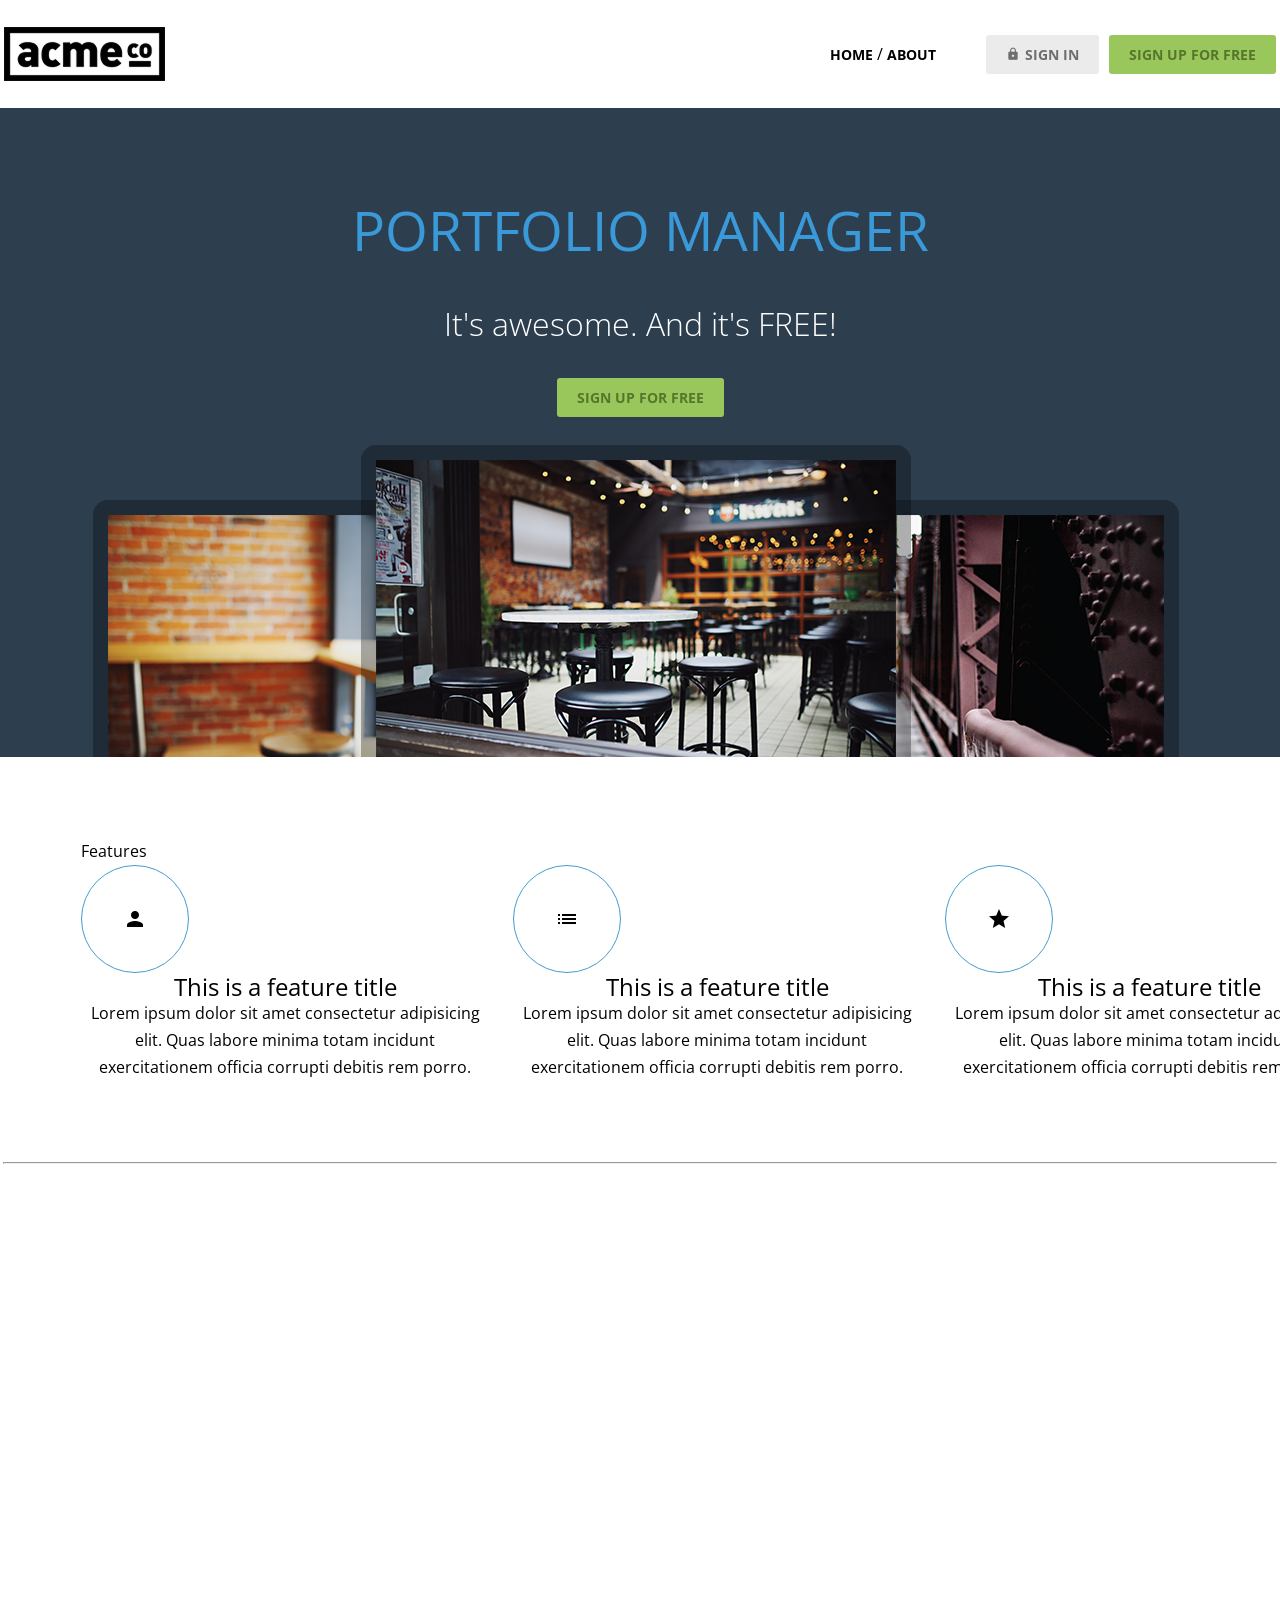
==== index.html @ a71b6831 "feat: Features HTML/CSS 추가" ====
<!doctype html>
<html lang="en">
  <head>
    <meta charset="UTF-8" />
    <meta name="viewport" content="width=device-width, initial-scale=1.0" />
    <title>ACME</title>
    <link rel="preconnect" href="https://fonts.googleapis.com" />
    <link rel="preconnect" href="https://fonts.gstatic.com" crossorigin />
    <link
      href="https://fonts.googleapis.com/css2?family=Open+Sans:ital,wght@0,300..800;1,300..800&display=swap"
      rel="stylesheet"
    />
    <link
      href="https://fonts.googleapis.com/icon?family=Material+Icons"
      rel="stylesheet"
    />
    <link rel="stylesheet" href="css/common.css" />
    <link rel="stylesheet" href="css/index.css" />
  </head>

  <body>
    <header>
      <div class="container d-flex justify-content-between align-items-center">
        <h1 class="logo">
          <a href="index.html">
            <img src="images/logo.png" alt="acme logo" />
            <span class="hidden">ACME</span>
          </a>
        </h1>
        <nav>
          <ul class="d-flex align-items-center">
            <li>
              <a href="" class="text-nav">home</a>
              /
              <a href="" class="text-nav">about</a>
            </li>
            <li>
              <a href="#" class="btn btn-secondary"
                ><span class="material-icons">lock</span>sign in</a
              >
            </li>
            <li>
              <a href="#" class="btn btn-primary">sign up for free</a>
            </li>
          </ul>
        </nav>
      </div>
    </header>
    <main>
      <section class="hero inner-top-pd">
        <div class="container d-flex flex-column align-items-center g-1">
          <h2 class="text-heading-xl">Portfolio Manager</h2>
          <h3 class="text-body-l">It's awesome. And it's FREE!</h3>
          <a href="#" class="btn btn-primary big">sign up for free</a>
          <img src="images/hero_Image.png" alt="" />
        </div>
      </section>
      <section class="features container inner-pd">
        <h2>Features</h2>
        <ul class="d-flex">
          <li>
            <div class="icon">
              <span class="material-icons">person</span>
            </div>
            <h3 class="text-heading-s">This is a feature title</h3>
            <p>
              Lorem ipsum dolor sit amet consectetur adipisicing elit. Quas
              labore minima totam incidunt exercitationem officia corrupti
              debitis rem porro.
            </p>
          </li>
          <li>
            <div class="icon">
              <span class="material-icons">list</span>
            </div>
            <h3 class="text-heading-s">This is a feature title</h3>
            <p>
              Lorem ipsum dolor sit amet consectetur adipisicing elit. Quas
              labore minima totam incidunt exercitationem officia corrupti
              debitis rem porro.
            </p>
          </li>
          <li>
            <div class="icon">
              <span class="material-icons">star</span>
            </div>
            <h3 class="text-heading-s">This is a feature title</h3>
            <p>
              Lorem ipsum dolor sit amet consectetur adipisicing elit. Quas
              labore minima totam incidunt exercitationem officia corrupti
              debitis rem porro.
            </p>
          </li>
        </ul>
      </section>
      <hr class="container" />
      <section class="testimonial container inner-pd"></section>
      <section class="cta inner-pd"></section>
    </main>
    <footer class="inner-pd"></footer>
  </body>
</html>
---- css/common.css ----
@import url("normalize.css");
@import url("reset.css");
@import url("flex-utility.css");

/* 최상위 선택자 */
:root {
  /* Layout */
  --base-unit: 27px;
  --base-font: 16px;

  /* Color styles */
  --black: rgba(44, 44, 44, 1);
  --light--gray: rgba(168, 168, 168, 1);
  --medium--gray: rgba(110, 110, 110, 1);
  --super--light--gray: rgba(235, 235, 235, 1);
  --primary: rgba(154, 199, 91, 1);
  --secondary: rgba(85, 118, 44, 1);
  --white: rgba(255, 255, 255, 1);
  --hero: rgba(45, 62, 79, 1);
  --hero--title: rgba(58, 153, 216, 1);
  --medium-blue: rgba(67, 156, 207, 1);
  --light-blue: rgba(72, 157, 205, 1);
  --c-t-a: rgba(41, 44, 46, 1);

  /* Text-size styles */
  --heading--x-l: calc(var(--base-font) * 3.4375);
  --body--l: calc(var(--base-font) * 2);
  --heading--s: calc(var(--base-font) * 1.5);
  --body--m: var(--base-font);
  --nav--item: calc(var(--base-font) * 0.875);
  --body--m-plus: calc(var(--base-font) * 1.125);
  --link: var(--base-font);
  --button---secondary: calc(var(--base-font) * 0.875);
  --button---primary: calc(var(--base-font) * 0.875);
}

body {
  /* font-family: "Open Sans", sans-serif;
  font-size: var(--base-font);
  line-height: var(--base-unit); */
  font:
    var(--base-font)/var(--base-unit) "Open Sans",
    sans-serif;
}

/* 폰트 위계 */
.text-heading-xl {
  font-size: var(--heading--x-l);
  line-height: calc(var(--base-unit) * 3);
  color: var(--hero--title);
  text-transform: uppercase;
  letter-spacing: 2%;
}
.text-heading-s {
  font-size: var(--heading--s);
  line-height: var(--base-unit);
}
.text-body-l {
  font-size: var(--body--l);
  line-height: calc(var(--base-unit) * 2);
  font-weight: 300;
}
.text-body-m {
  font-size: var(--body--m);
  line-height: var(--base-unit);
}
.text-body-m-plus {
  font-size: var(--body--m-plus);
  line-height: var(--base-unit);
}
.text-nav {
  font-size: var(--nav--item);
  font-weight: bold;
  text-transform: uppercase;
}

/* 링크 버튼 */
.btn {
  height: 39px;
  background: var(--super--light--gray);
  border-radius: 3px;
  padding: 0 20px;
  display: inline-flex;
  color: var(--medium--gray);
  align-items: center;
  font-size: calc(var(--base-font) * 0.875);
  font-weight: bold;
  gap: 5px;
  text-transform: uppercase;
}
.btn .material-icons {
  font-size: 14px;
}
.btn-primary {
  background: var(--primary);
  color: var(--secondary);
}

/* 폼 요소 */
.hero {
  background: var(--hero);
}
form {
  width: 350px;
  display: flex;
  flex-direction: column;
  gap: 10px;
}
form .field {
  height: calc(var(--base-unit) * 2);
  background: var(--white);
  border-radius: 3px;
  padding: 0 20px;
  display: flex;
  align-items: center;
  color: var(--light--gray);
}
form .field input {
  font-style: italic;
  color: var(--black);
}
form .field input::placeholder {
  color: var(--super--light--gray);
}
form button {
  height: calc(var(--base-unit) * 2);
  border-radius: 3px;
  display: flex;
  align-items: center;
  justify-content: center;
  color: var(--white);
  font-size: calc(var(--base-font) * 1.125);
  text-transform: uppercase;
  font-weight: bold;
  border: 1px solid var(--white);
}

/* 레이아웃 */
.container {
  width: 1272px;
  margin: 0 auto;
}
.inner-pd {
  padding: calc(var(--base-unit) * 3);
}
.inner-top-pd {
  padding-top: calc(var(--base-unit) * 3);
}

/* 헤더 */
body > header {
  background: var(--white);
  padding: var(--base-unit) 0;
  box-shadow: 0 4px 5px rgba(0, 0, 0, 0.1);
}
.logo span {
  position: absolute;
  clip-path: inset(50%);
  width: 1px;
  height: 1px;
  overflow: hidden;
}
header nav ul {
  gap: 10px;
}
header nav ul li:first-child {
  margin-right: 40px;
}
---- css/index.css ----
.hero h3 {
  color: var(--white);
}

.features ul {
  gap: 24px;
  text-align: center;
}

.feature ul li {
  display: flex;
  flex-direction: column;
  gap: var(--base-unit);
  align-items: center;
}

.features .icon {
  width: calc(var(--base-unit) * 4);
  height: calc(var(--base-unit) * 4);
  display: flex;
  justify-content: center;
  align-items: center;
  border-radius: 50%;
  box-sizing: border-box;
  border: 1px solid var(--medium-blue);
  font-size: 36px;
}
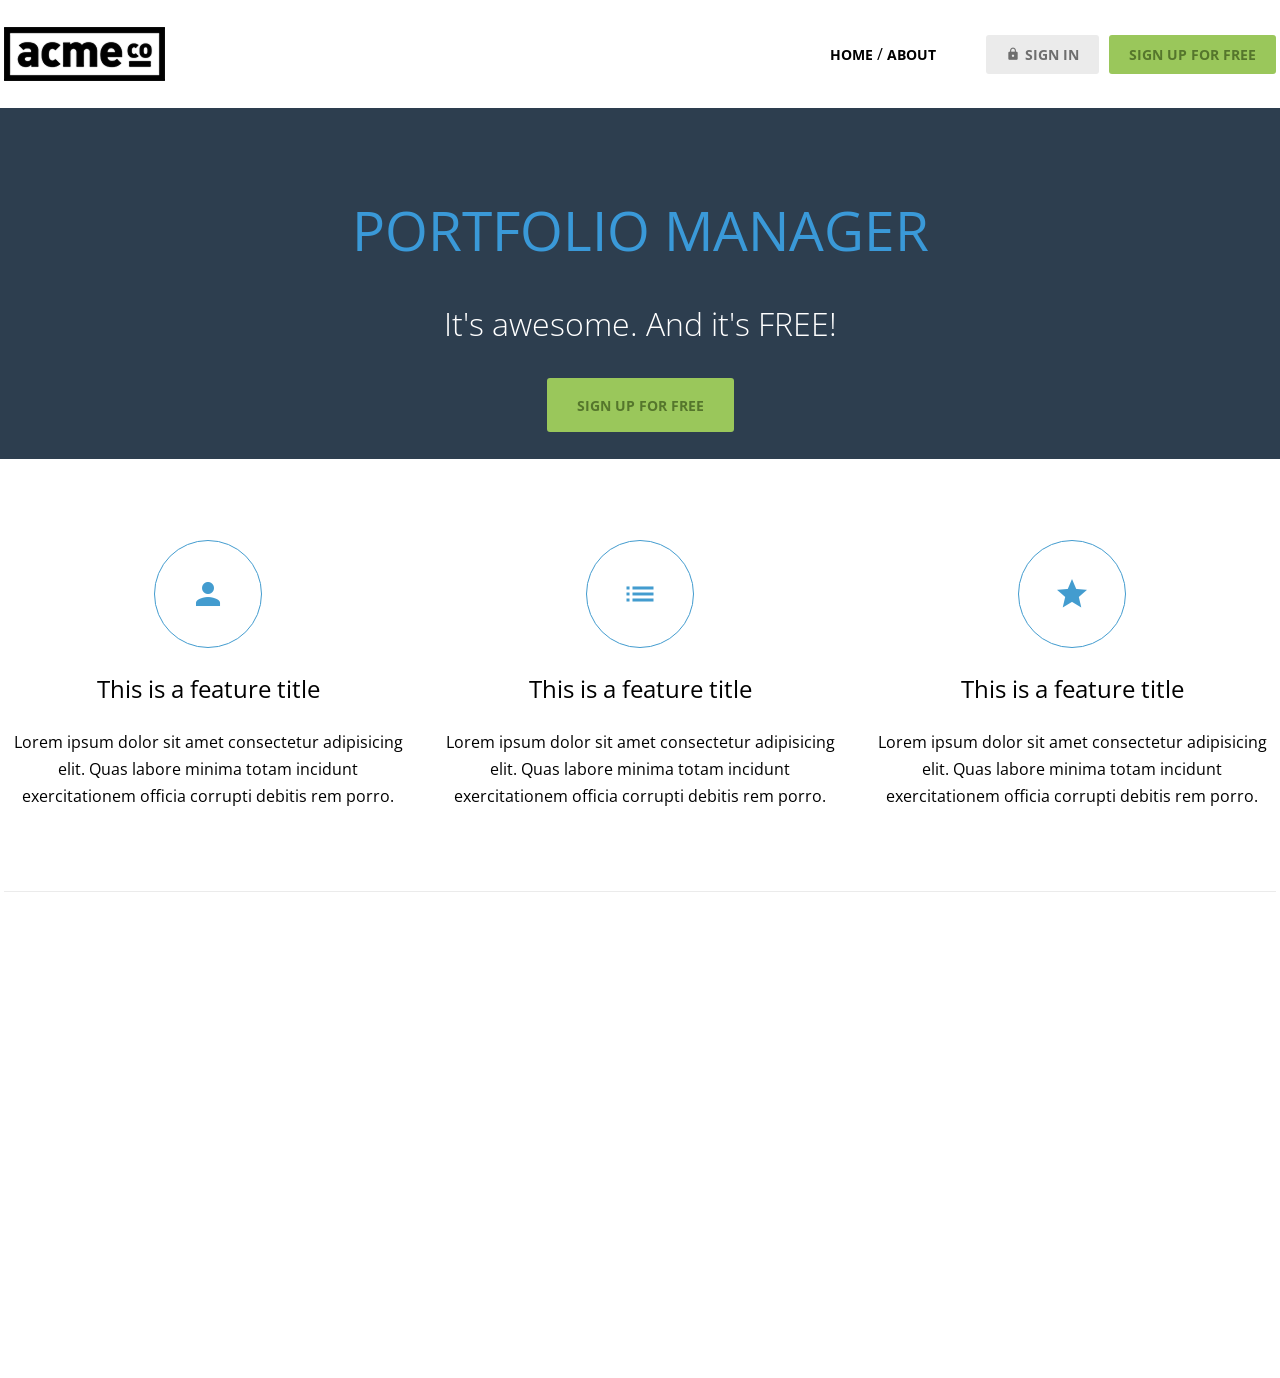
==== commit 874150af: "style: HR style 추가" ====
--- a/index.html
+++ b/index.html
@@ -1,102 +1,91 @@
-<!doctype html>
+<!DOCTYPE html>
 <html lang="en">
-  <head>
-    <meta charset="UTF-8" />
-    <meta name="viewport" content="width=device-width, initial-scale=1.0" />
-    <title>ACME</title>
-    <link rel="preconnect" href="https://fonts.googleapis.com" />
-    <link rel="preconnect" href="https://fonts.gstatic.com" crossorigin />
-    <link
-      href="https://fonts.googleapis.com/css2?family=Open+Sans:ital,wght@0,300..800;1,300..800&display=swap"
-      rel="stylesheet"
-    />
-    <link
-      href="https://fonts.googleapis.com/icon?family=Material+Icons"
-      rel="stylesheet"
-    />
-    <link rel="stylesheet" href="css/common.css" />
-    <link rel="stylesheet" href="css/index.css" />
-  </head>
 
-  <body>
-    <header>
-      <div class="container d-flex justify-content-between align-items-center">
-        <h1 class="logo">
-          <a href="index.html">
-            <img src="images/logo.png" alt="acme logo" />
-            <span class="hidden">ACME</span>
-          </a>
-        </h1>
-        <nav>
-          <ul class="d-flex align-items-center">
-            <li>
-              <a href="" class="text-nav">home</a>
-              /
-              <a href="" class="text-nav">about</a>
-            </li>
-            <li>
-              <a href="#" class="btn btn-secondary"
-                ><span class="material-icons">lock</span>sign in</a
-              >
-            </li>
-            <li>
-              <a href="#" class="btn btn-primary">sign up for free</a>
-            </li>
-          </ul>
-        </nav>
-      </div>
-    </header>
-    <main>
-      <section class="hero inner-top-pd">
-        <div class="container d-flex flex-column align-items-center g-1">
-          <h2 class="text-heading-xl">Portfolio Manager</h2>
-          <h3 class="text-body-l">It's awesome. And it's FREE!</h3>
-          <a href="#" class="btn btn-primary big">sign up for free</a>
-          <img src="images/hero_Image.png" alt="" />
-        </div>
-      </section>
-      <section class="features container inner-pd">
-        <h2>Features</h2>
-        <ul class="d-flex">
+<head>
+  <meta charset="UTF-8">
+  <meta name="viewport" content="width=device-width, initial-scale=1.0">
+  <title>ACME</title>
+  <link rel="preconnect" href="https://fonts.googleapis.com">
+  <link rel="preconnect" href="https://fonts.gstatic.com" crossorigin>
+  <link href="https://fonts.googleapis.com/css2?family=Open+Sans:ital,wght@0,300..800;1,300..800&display=swap"
+    rel="stylesheet">
+  <link href="https://fonts.googleapis.com/icon?family=Material+Icons" rel="stylesheet">
+  <link rel="stylesheet" href="css/common.css">
+  <link rel="stylesheet" href="css/index.css">
+</head>
+
+<body>
+  <header>
+    <div class="container d-flex justify-content-between align-items-center">
+      <h1 class="logo">
+        <a href="index.html">
+          <img src="images/logo.png" alt="acme logo">
+          <span class="hidden">ACME</span>
+        </a>
+      </h1>
+      <nav>
+        <ul class="d-flex align-items-center">
           <li>
-            <div class="icon">
-              <span class="material-icons">person</span>
-            </div>
-            <h3 class="text-heading-s">This is a feature title</h3>
-            <p>
-              Lorem ipsum dolor sit amet consectetur adipisicing elit. Quas
-              labore minima totam incidunt exercitationem officia corrupti
-              debitis rem porro.
-            </p>
+            <a href="" class="text-nav">home</a>
+            /
+            <a href="" class="text-nav">about</a>
           </li>
           <li>
-            <div class="icon">
-              <span class="material-icons">list</span>
-            </div>
-            <h3 class="text-heading-s">This is a feature title</h3>
-            <p>
-              Lorem ipsum dolor sit amet consectetur adipisicing elit. Quas
-              labore minima totam incidunt exercitationem officia corrupti
-              debitis rem porro.
-            </p>
+            <a href="#" class="btn btn-secondary"><span class="material-icons">lock</span>sign in</a>
           </li>
           <li>
-            <div class="icon">
-              <span class="material-icons">star</span>
-            </div>
-            <h3 class="text-heading-s">This is a feature title</h3>
-            <p>
-              Lorem ipsum dolor sit amet consectetur adipisicing elit. Quas
-              labore minima totam incidunt exercitationem officia corrupti
-              debitis rem porro.
-            </p>
+            <a href="#" class="btn btn-primary">sign up for free</a>
           </li>
         </ul>
-      </section>
-      <hr class="container" />
-      <section class="testimonial container inner-pd"></section>
-      <section class="cta inner-pd"></section>
-    </main>
-    <footer class="inner-pd"></footer>
-  </body>
-</html>
+      </nav>
+    </div>
+  </header>
+  <main>
+    <section class="hero inner-top-pd">
+      <div class="container d-flex flex-column align-items-center g-1">
+        <h2 class="text-heading-xl">Portfolio Manager</h2>
+        <h3 class="text-body-l">It's awesome. And it's FREE!</h3>
+        <a href="#" class="btn btn-primary big">sign up for free</a>
+        <img src="images/hero_image.png" alt="">
+      </div>
+    </section>
+    <section class="features container inner-pd">
+      <h2 class="hidden">Features</h2>
+      <ul class="d-flex justify-content-between">
+        <li>
+          <div class="icon">
+            <span class="material-icons">person</span>
+          </div>
+          <h3 class="text-heading-s">This is a feature title</h3>
+          <p>
+            Lorem ipsum dolor sit amet consectetur adipisicing elit. Quas labore minima totam incidunt exercitationem officia corrupti debitis rem porro. 
+          </p>
+        </li>
+        <li>
+          <div class="icon">
+            <span class="material-icons">list</span>
+          </div>
+          <h3  class="text-heading-s">This is a feature title</h3>
+          <p>
+            Lorem ipsum dolor sit amet consectetur adipisicing elit. Quas labore minima totam incidunt exercitationem officia corrupti debitis rem porro. 
+          </p>
+        </li>
+        <li>
+          <div class="icon">
+            <span class="material-icons">star</span>
+          </div>
+          <h3 class="text-heading-s">This is a feature title</h3>
+          <p>
+            Lorem ipsum dolor sit amet consectetur adipisicing elit. Quas labore minima totam incidunt exercitationem officia corrupti debitis rem porro. 
+          </p>
+        </li>
+      </ul>
+    </section>
+    <hr class="container">
+    <section class="testimonial container inner-pd"></section>
+    <section class="cta inner-pd"></section>
+  </main>
+  <footer class="inner-pd"></footer>
+</body>
+
+</html>
--- a/css/common.css
+++ b/css/common.css
@@ -1,8 +1,7 @@
-@import url("normalize.css");
-@import url("reset.css");
-@import url("flex-utility.css");
+@import url('normalize.css');
+@import url('reset.css');
+@import url('flex-utility.css');
 
-/* 최상위 선택자 */
 :root {
   /* Layout */
   --base-unit: 27px;
@@ -36,11 +35,9 @@
 
 body {
   /* font-family: "Open Sans", sans-serif;
-  font-size: var(--base-font);
-  line-height: var(--base-unit); */
-  font:
-    var(--base-font)/var(--base-unit) "Open Sans",
-    sans-serif;
+  font-size:var(--base-font);
+  line-height:var(--base-unit); */
+  font:var(--base-font)/var(--base-unit) "Open Sans", sans-serif;
 }
 
 /* 폰트 위계 */
@@ -48,121 +45,135 @@
   font-size: var(--heading--x-l);
   line-height: calc(var(--base-unit) * 3);
   color: var(--hero--title);
-  text-transform: uppercase;
-  letter-spacing: 2%;
+  text-transform:uppercase;
+  letter-spacing:2%;
 }
+
 .text-heading-s {
   font-size: var(--heading--s);
   line-height: var(--base-unit);
 }
+
 .text-body-l {
   font-size: var(--body--l);
   line-height: calc(var(--base-unit) * 2);
   font-weight: 300;
 }
+
 .text-body-m {
   font-size: var(--body--m);
   line-height: var(--base-unit);
 }
+
 .text-body-m-plus {
   font-size: var(--body--m-plus);
   line-height: var(--base-unit);
 }
-.text-nav {
-  font-size: var(--nav--item);
+.text-nav{
+  font-size:var(--nav--item);
   font-weight: bold;
   text-transform: uppercase;
 }
-
 /* 링크 버튼 */
-.btn {
+.btn{
   height: 39px;
   background: var(--super--light--gray);
-  border-radius: 3px;
+  border-radius:3px;
   padding: 0 20px;
   display: inline-flex;
-  color: var(--medium--gray);
+  color:var(--medium--gray);
   align-items: center;
   font-size: calc(var(--base-font) * 0.875);
   font-weight: bold;
-  gap: 5px;
-  text-transform: uppercase;
+  gap:5px;
+  text-transform:uppercase;
 }
-.btn .material-icons {
+.btn .material-icons{
   font-size: 14px;
 }
-.btn-primary {
+.btn-primary{
   background: var(--primary);
-  color: var(--secondary);
+  color:var(--secondary);
+}
+.btn.big{
+  height: calc(var(--base-unit) * 2);
+  padding: 0 30px;
 }
 
 /* 폼 요소 */
-.hero {
+.hero{
   background: var(--hero);
 }
-form {
-  width: 350px;
+form{
+  width: 350px;  
   display: flex;
-  flex-direction: column;
-  gap: 10px;
+  flex-direction:column;
+  gap:10px;
 }
-form .field {
+form .field{
   height: calc(var(--base-unit) * 2);
   background: var(--white);
-  border-radius: 3px;
+  border-radius:3px;
   padding: 0 20px;
   display: flex;
   align-items: center;
-  color: var(--light--gray);
+  color:var(--light--gray);
 }
-form .field input {
-  font-style: italic;
-  color: var(--black);
+form .field input{
+  font-style:italic;
+  color:var(--black);
 }
-form .field input::placeholder {
-  color: var(--super--light--gray);
+form .field input::placeholder{
+  color:var(--super--light--gray);
 }
-form button {
+form button{
   height: calc(var(--base-unit) * 2);
-  border-radius: 3px;
+  border-radius:3px;
   display: flex;
   align-items: center;
   justify-content: center;
-  color: var(--white);
+  color:var(--white);
   font-size: calc(var(--base-font) * 1.125);
-  text-transform: uppercase;
+  text-transform:uppercase;
   font-weight: bold;
-  border: 1px solid var(--white);
+  border:1px solid var(--white);
+}
+/* 레이아웃 */
+.container{
+  width: 1272px;
+  margin:0 auto;
+}
+.inner-pd{
+  padding: calc(var(--base-unit) * 3) 0;
+}
+.inner-top-pd{
+  padding-top: calc(var(--base-unit) * 3);
+}
+.hidden{
+  position: absolute;
+  clip-path:inset(50%);
+  width: 1px;
+  height: 1px;
+  overflow: hidden;
 }
 
-/* 레이아웃 */
-.container {
-  width: 1272px;
-  margin: 0 auto;
-}
-.inner-pd {
-  padding: calc(var(--base-unit) * 3);
-}
-.inner-top-pd {
-  padding-top: calc(var(--base-unit) * 3);
+hr{
+  border:none;
+  /* border-top:1px solid var(--super--light--gray); */
+  height: 1px;
+  background: var(--super--light--gray);
 }
 
 /* 헤더 */
 body > header {
   background: var(--white);
   padding: var(--base-unit) 0;
-  box-shadow: 0 4px 5px rgba(0, 0, 0, 0.1);
+  box-shadow:0 4px 5px rgba(0,0,0,.1);
 }
-.logo span {
-  position: absolute;
-  clip-path: inset(50%);
-  width: 1px;
-  height: 1px;
-  overflow: hidden;
+
+header nav ul{
+  gap:10px;
 }
-header nav ul {
-  gap: 10px;
-}
-header nav ul li:first-child {
+header nav ul li:first-child{
   margin-right: 40px;
-}
+}
--- a/css/index.css
+++ b/css/index.css
@@ -1,27 +1,28 @@
-.hero h3 {
-  color: var(--white);
+.hero h3{
+  color:var(--white);
 }
 
-.features ul {
-  gap: 24px;
+.features ul{
+  gap:24px;
   text-align: center;
 }
-
-.feature ul li {
+.features ul li{
   display: flex;
-  flex-direction: column;
-  gap: var(--base-unit);
-  align-items: center;
+  flex-direction:column;
+  gap:var(--base-unit);
+  align-items:center;
 }
-
-.features .icon {
+.features .icon{
   width: calc(var(--base-unit) * 4);
   height: calc(var(--base-unit) * 4);
   display: flex;
   justify-content: center;
   align-items: center;
-  border-radius: 50%;
-  box-sizing: border-box;
-  border: 1px solid var(--medium-blue);
+  border:1px solid var(--medium-blue);
+  border-radius:50%;  
+  box-sizing:border-box;
+  color: var(--medium-blue);  
+}
+.features .icon span{
   font-size: 36px;
-}
+}
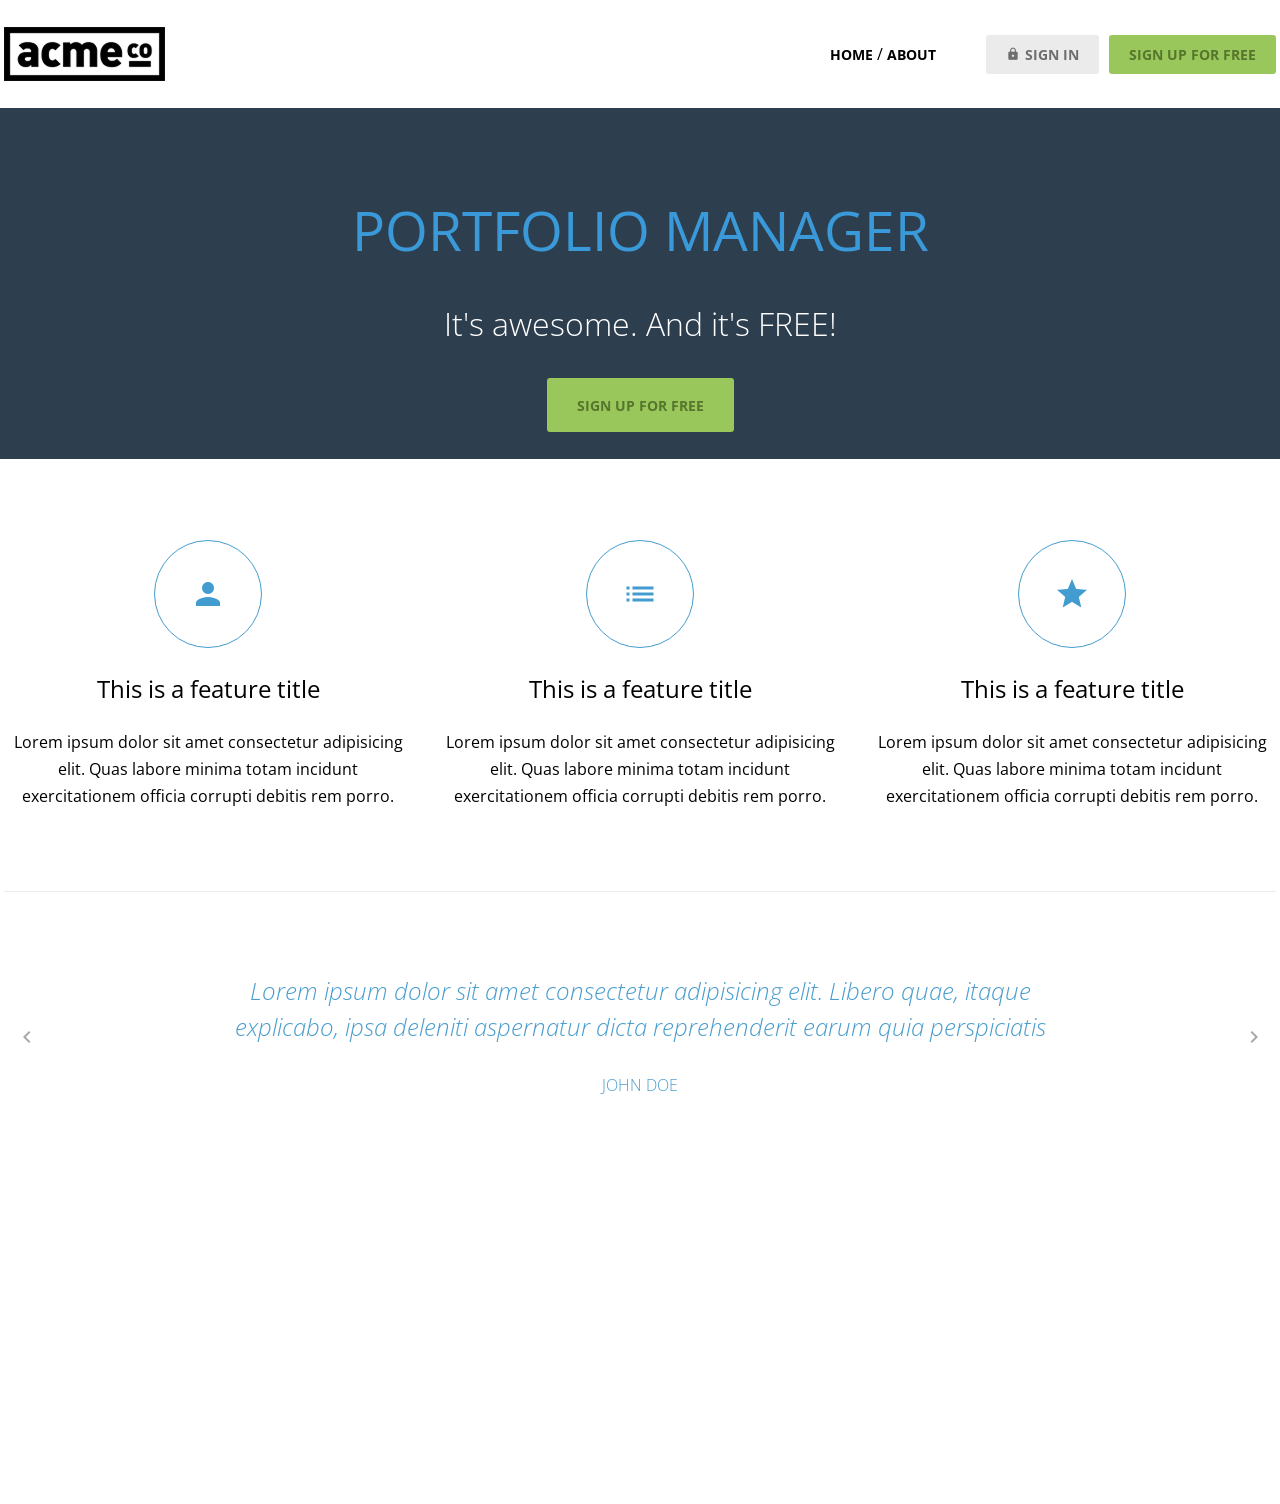
==== commit e98eac38: "feat: testimonial HTML/CSS 추가" ====
--- a/index.html
+++ b/index.html
@@ -1,91 +1,133 @@
-<!DOCTYPE html>
+<!doctype html>
 <html lang="en">
+  <head>
+    <meta charset="UTF-8" />
+    <meta name="viewport" content="width=device-width, initial-scale=1.0" />
+    <title>ACME</title>
+    <link rel="preconnect" href="https://fonts.googleapis.com" />
+    <link rel="preconnect" href="https://fonts.gstatic.com" crossorigin />
+    <link
+      href="https://fonts.googleapis.com/css2?family=Open+Sans:ital,wght@0,300..800;1,300..800&display=swap"
+      rel="stylesheet"
+    />
+    <link href="https://fonts.googleapis.com/icon?family=Material+Icons" rel="stylesheet" />
+    <link rel="stylesheet" href="css/common.css" />
+    <link rel="stylesheet" href="css/index.css" />
+  </head>
 
-<head>
-  <meta charset="UTF-8">
-  <meta name="viewport" content="width=device-width, initial-scale=1.0">
-  <title>ACME</title>
-  <link rel="preconnect" href="https://fonts.googleapis.com">
-  <link rel="preconnect" href="https://fonts.gstatic.com" crossorigin>
-  <link href="https://fonts.googleapis.com/css2?family=Open+Sans:ital,wght@0,300..800;1,300..800&display=swap"
-    rel="stylesheet">
-  <link href="https://fonts.googleapis.com/icon?family=Material+Icons" rel="stylesheet">
-  <link rel="stylesheet" href="css/common.css">
-  <link rel="stylesheet" href="css/index.css">
-</head>
-
-<body>
-  <header>
-    <div class="container d-flex justify-content-between align-items-center">
-      <h1 class="logo">
-        <a href="index.html">
-          <img src="images/logo.png" alt="acme logo">
-          <span class="hidden">ACME</span>
-        </a>
-      </h1>
-      <nav>
-        <ul class="d-flex align-items-center">
+  <body>
+    <header>
+      <div class="container d-flex justify-content-between align-items-center">
+        <h1 class="logo">
+          <a href="index.html">
+            <img src="images/logo.png" alt="acme logo" />
+            <span class="hidden">ACME</span>
+          </a>
+        </h1>
+        <nav>
+          <ul class="d-flex align-items-center">
+            <li>
+              <a href="" class="text-nav">home</a>
+              /
+              <a href="" class="text-nav">about</a>
+            </li>
+            <li>
+              <a href="#" class="btn btn-secondary"
+                ><span class="material-icons">lock</span>sign in</a
+              >
+            </li>
+            <li>
+              <a href="#" class="btn btn-primary">sign up for free</a>
+            </li>
+          </ul>
+        </nav>
+      </div>
+    </header>
+    <main>
+      <section class="hero inner-top-pd">
+        <div class="container d-flex flex-column align-items-center g-1">
+          <h2 class="text-heading-xl">Portfolio Manager</h2>
+          <h3 class="text-body-l">It's awesome. And it's FREE!</h3>
+          <a href="#" class="btn btn-primary big">sign up for free</a>
+          <img src="images/hero_image.png" alt="" />
+        </div>
+      </section>
+      <section class="features container inner-pd">
+        <h2 class="hidden">Features</h2>
+        <ul class="d-flex justify-content-between">
           <li>
-            <a href="" class="text-nav">home</a>
-            /
-            <a href="" class="text-nav">about</a>
+            <div class="icon">
+              <span class="material-icons">person</span>
+            </div>
+            <h3 class="text-heading-s">This is a feature title</h3>
+            <p>
+              Lorem ipsum dolor sit amet consectetur adipisicing elit. Quas labore minima totam
+              incidunt exercitationem officia corrupti debitis rem porro.
+            </p>
           </li>
           <li>
-            <a href="#" class="btn btn-secondary"><span class="material-icons">lock</span>sign in</a>
+            <div class="icon">
+              <span class="material-icons">list</span>
+            </div>
+            <h3 class="text-heading-s">This is a feature title</h3>
+            <p>
+              Lorem ipsum dolor sit amet consectetur adipisicing elit. Quas labore minima totam
+              incidunt exercitationem officia corrupti debitis rem porro.
+            </p>
           </li>
           <li>
-            <a href="#" class="btn btn-primary">sign up for free</a>
+            <div class="icon">
+              <span class="material-icons">star</span>
+            </div>
+            <h3 class="text-heading-s">This is a feature title</h3>
+            <p>
+              Lorem ipsum dolor sit amet consectetur adipisicing elit. Quas labore minima totam
+              incidunt exercitationem officia corrupti debitis rem porro.
+            </p>
           </li>
         </ul>
-      </nav>
-    </div>
-  </header>
-  <main>
-    <section class="hero inner-top-pd">
-      <div class="container d-flex flex-column align-items-center g-1">
-        <h2 class="text-heading-xl">Portfolio Manager</h2>
-        <h3 class="text-body-l">It's awesome. And it's FREE!</h3>
-        <a href="#" class="btn btn-primary big">sign up for free</a>
-        <img src="images/hero_image.png" alt="">
-      </div>
-    </section>
-    <section class="features container inner-pd">
-      <h2 class="hidden">Features</h2>
-      <ul class="d-flex justify-content-between">
-        <li>
-          <div class="icon">
-            <span class="material-icons">person</span>
-          </div>
-          <h3 class="text-heading-s">This is a feature title</h3>
-          <p>
-            Lorem ipsum dolor sit amet consectetur adipisicing elit. Quas labore minima totam incidunt exercitationem officia corrupti debitis rem porro. 
-          </p>
-        </li>
-        <li>
-          <div class="icon">
-            <span class="material-icons">list</span>
-          </div>
-          <h3  class="text-heading-s">This is a feature title</h3>
-          <p>
-            Lorem ipsum dolor sit amet consectetur adipisicing elit. Quas labore minima totam incidunt exercitationem officia corrupti debitis rem porro. 
-          </p>
-        </li>
-        <li>
-          <div class="icon">
-            <span class="material-icons">star</span>
-          </div>
-          <h3 class="text-heading-s">This is a feature title</h3>
-          <p>
-            Lorem ipsum dolor sit amet consectetur adipisicing elit. Quas labore minima totam incidunt exercitationem officia corrupti debitis rem porro. 
-          </p>
-        </li>
-      </ul>
-    </section>
-    <hr class="container">
-    <section class="testimonial container inner-pd"></section>
-    <section class="cta inner-pd"></section>
-  </main>
-  <footer class="inner-pd"></footer>
-</body>
-
-</html>+      </section>
+      <hr class="container" />
+      <section class="testimonial slidewrapper container inner-pd">
+        <h2 class="hidden">testimonial</h2>
+        <ul class="slidecontainer">
+          <li>
+            <blockquote>
+              <p>
+                Lorem ipsum dolor sit amet consectetur adipisicing elit. Libero quae, itaque
+                explicabo, ipsa deleniti aspernatur dicta reprehenderit earum quia perspiciatis
+              </p>
+            </blockquote>
+            <small>john doe</small>
+          </li>
+          <li>
+            <blockquote>
+              <p>
+                Lorem ipsum dolor sit amet consectetur adipisicing elit. Libero quae, itaque
+                explicabo, ipsa deleniti aspernatur dicta reprehenderit earum quia perspiciatis
+              </p>
+            </blockquote>
+            <small>jane</small>
+          </li>
+          <li>
+            <blockquote>
+              <p>
+                Lorem ipsum dolor sit amet consectetur adipisicing elit. Libero quae, itaque
+                explicabo, ipsa deleniti aspernatur dicta reprehenderit earum quia perspiciatis
+              </p>
+            </blockquote>
+            <small>thomas</small>
+          </li>
+        </ul>
+        <button type="button" class="button prev">
+          <span class="material-icons">chevron_left</span>
+        </button>
+        <button type="button" class="button next">
+          <span class="material-icons">chevron_right</span>
+        </button>
+      </section>
+      <section class="cta inner-pd"></section>
+    </main>
+    <footer class="inner-pd"></footer>
+  </body>
+</html>
--- a/css/common.css
+++ b/css/common.css
@@ -1,6 +1,6 @@
-@import url('normalize.css');
-@import url('reset.css');
-@import url('flex-utility.css');
+@import url("normalize.css");
+@import url("reset.css");
+@import url("flex-utility.css");
 
 :root {
   /* Layout */
@@ -37,7 +37,9 @@
   /* font-family: "Open Sans", sans-serif;
   font-size:var(--base-font);
   line-height:var(--base-unit); */
-  font:var(--base-font)/var(--base-unit) "Open Sans", sans-serif;
+  font:
+    var(--base-font)/var(--base-unit) "Open Sans",
+    sans-serif;
 }
 
 /* 폰트 위계 */
@@ -45,8 +47,8 @@
   font-size: var(--heading--x-l);
   line-height: calc(var(--base-unit) * 3);
   color: var(--hero--title);
-  text-transform:uppercase;
-  letter-spacing:2%;
+  text-transform: uppercase;
+  letter-spacing: 2%;
 }
 
 .text-heading-s {
@@ -69,96 +71,96 @@
   font-size: var(--body--m-plus);
   line-height: var(--base-unit);
 }
-.text-nav{
-  font-size:var(--nav--item);
+.text-nav {
+  font-size: var(--nav--item);
   font-weight: bold;
   text-transform: uppercase;
 }
 /* 링크 버튼 */
-.btn{
+.btn {
   height: 39px;
   background: var(--super--light--gray);
-  border-radius:3px;
+  border-radius: 3px;
   padding: 0 20px;
   display: inline-flex;
-  color:var(--medium--gray);
+  color: var(--medium--gray);
   align-items: center;
   font-size: calc(var(--base-font) * 0.875);
   font-weight: bold;
-  gap:5px;
-  text-transform:uppercase;
-}
-.btn .material-icons{
+  gap: 5px;
+  text-transform: uppercase;
+}
+.btn .material-icons {
   font-size: 14px;
 }
-.btn-primary{
+.btn-primary {
   background: var(--primary);
-  color:var(--secondary);
-}
-.btn.big{
+  color: var(--secondary);
+}
+.btn.big {
   height: calc(var(--base-unit) * 2);
   padding: 0 30px;
 }
 
 /* 폼 요소 */
-.hero{
+.hero {
   background: var(--hero);
 }
-form{
-  width: 350px;  
-  display: flex;
-  flex-direction:column;
-  gap:10px;
-}
-form .field{
+form {
+  width: 350px;
+  display: flex;
+  flex-direction: column;
+  gap: 10px;
+}
+form .field {
   height: calc(var(--base-unit) * 2);
   background: var(--white);
-  border-radius:3px;
+  border-radius: 3px;
   padding: 0 20px;
   display: flex;
   align-items: center;
-  color:var(--light--gray);
-}
-form .field input{
-  font-style:italic;
-  color:var(--black);
-}
-form .field input::placeholder{
-  color:var(--super--light--gray);
-}
-form button{
+  color: var(--light--gray);
+}
+form .field input {
+  font-style: italic;
+  color: var(--black);
+}
+form .field input::placeholder {
+  color: var(--super--light--gray);
+}
+form button {
   height: calc(var(--base-unit) * 2);
-  border-radius:3px;
+  border-radius: 3px;
   display: flex;
   align-items: center;
   justify-content: center;
-  color:var(--white);
+  color: var(--white);
   font-size: calc(var(--base-font) * 1.125);
-  text-transform:uppercase;
+  text-transform: uppercase;
   font-weight: bold;
-  border:1px solid var(--white);
+  border: 1px solid var(--white);
 }
 /* 레이아웃 */
-.container{
+.container {
   width: 1272px;
-  margin:0 auto;
-}
-.inner-pd{
+  margin: 0 auto;
+}
+.inner-pd {
   padding: calc(var(--base-unit) * 3) 0;
 }
-.inner-top-pd{
+.inner-top-pd {
   padding-top: calc(var(--base-unit) * 3);
 }
-.hidden{
+.hidden {
   position: absolute;
-  clip-path:inset(50%);
+  clip-path: inset(50%);
   width: 1px;
   height: 1px;
   overflow: hidden;
 }
 
-hr{
-  border:none;
+hr {
+  border: none;
   /* border-top:1px solid var(--super--light--gray); */
   height: 1px;
   background: var(--super--light--gray);
@@ -168,12 +170,48 @@
 body > header {
   background: var(--white);
   padding: var(--base-unit) 0;
-  box-shadow:0 4px 5px rgba(0,0,0,.1);
-}
-
-header nav ul{
-  gap:10px;
-}
-header nav ul li:first-child{
+  box-shadow: 0 4px 5px rgba(0, 0, 0, 0.1);
+}
+
+header nav ul {
+  gap: 10px;
+}
+header nav ul li:first-child {
   margin-right: 40px;
-}+}
+
+/* 슬라이드 */
+.slidewrapper {
+  position: relative;
+  overflow: hidden;
+}
+.slidecontainer {
+  width: 300%; /* js 부모 너비파악, 슬라이드 개수 파악, 너비 계산 지정할 예정 */
+  display: flex;
+  transition: 0.3s ease-out;
+}
+.slidecontainer li {
+  width: 100%;
+  display: flex;
+  flex-direction: column;
+  align-items: center;
+  gap: var(--base-unit);
+}
+.slidewrapper button {
+  width: 45px;
+  height: 45px;
+  display: flex;
+  justify-content: center;
+  align-items: center;
+  color: var(--light--gray);
+  cursor: pointer;
+  position: absolute;
+  top: 50%;
+  transform: translateY(-50%);
+}
+.slidewrapper button.prev {
+  left: 0;
+}
+.slidewrapper button.next {
+  right: 0;
+}
--- a/css/index.css
+++ b/css/index.css
@@ -1,28 +1,44 @@
-.hero h3{
-  color:var(--white);
+.hero h3 {
+  color: var(--white);
 }
 
-.features ul{
-  gap:24px;
+.features ul {
+  gap: 24px;
   text-align: center;
 }
-.features ul li{
+.features ul li {
   display: flex;
-  flex-direction:column;
-  gap:var(--base-unit);
-  align-items:center;
+  flex-direction: column;
+  gap: var(--base-unit);
+  align-items: center;
 }
-.features .icon{
+.features .icon {
   width: calc(var(--base-unit) * 4);
   height: calc(var(--base-unit) * 4);
   display: flex;
   justify-content: center;
   align-items: center;
-  border:1px solid var(--medium-blue);
-  border-radius:50%;  
-  box-sizing:border-box;
-  color: var(--medium-blue);  
+  border: 1px solid var(--medium-blue);
+  border-radius: 50%;
+  box-sizing: border-box;
+  color: var(--medium-blue);
 }
-.features .icon span{
+.features .icon span {
   font-size: 36px;
-}+}
+
+.testimonial li {
+  font-weight: 300;
+  color: var(--light-blue);
+  text-align: center;
+}
+.testimonial blockquote {
+  width: 840px;
+  font-style: italic;
+  font-size: 24px;
+  line-height: 36px;
+}
+.testimonial small {
+  font-weight: 300;
+  text-transform: uppercase;
+}
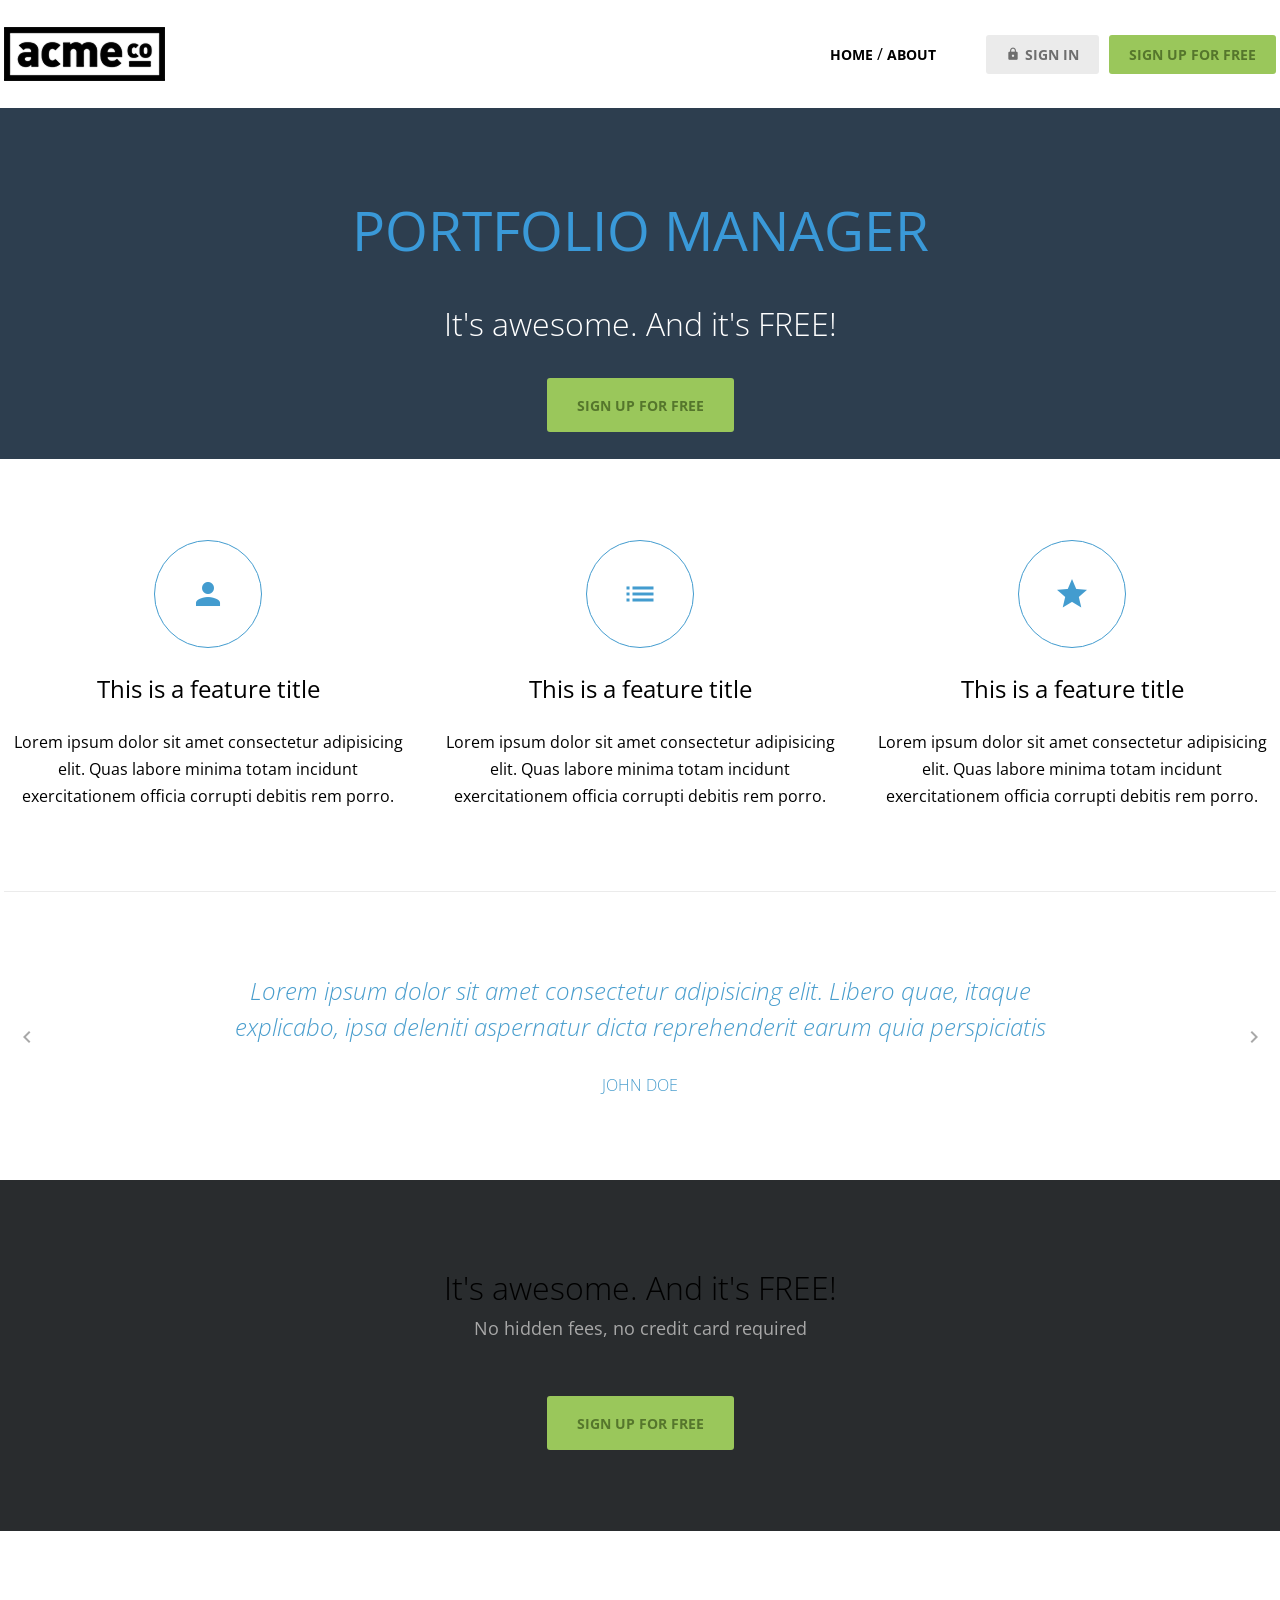
==== commit 3ccff496: "feat: CTA html/css add" ====
--- a/index.html
+++ b/index.html
@@ -126,7 +126,13 @@
           <span class="material-icons">chevron_right</span>
         </button>
       </section>
-      <section class="cta inner-pd"></section>
+      <section class="cta inner-pd d-flex flex-column align-items-center g-2">
+        <div class="content">
+          <h3 class="text-body-l">It's awesome. And it's FREE!</h3>
+          <p class="text-body-m-plus">No hidden fees, no credit card required</p>
+        </div>
+        <a href="#" class="btn btn-primary big">sign up for free</a>
+      </section>
     </main>
     <footer class="inner-pd"></footer>
   </body>
--- a/css/common.css
+++ b/css/common.css
@@ -60,6 +60,7 @@
   font-size: var(--body--l);
   line-height: calc(var(--base-unit) * 2);
   font-weight: 300;
+  text-align: center;
 }
 
 .text-body-m {
@@ -70,6 +71,8 @@
 .text-body-m-plus {
   font-size: var(--body--m-plus);
   line-height: var(--base-unit);
+  text-align: center;
+  color: var(--light--gray);
 }
 .text-nav {
   font-size: var(--nav--item);
@@ -215,3 +218,10 @@
 .slidewrapper button.next {
   right: 0;
 }
+
+/* CTA */
+.cta {
+  background: var(--c-t-a);
+}
+.cta h3 {
+}
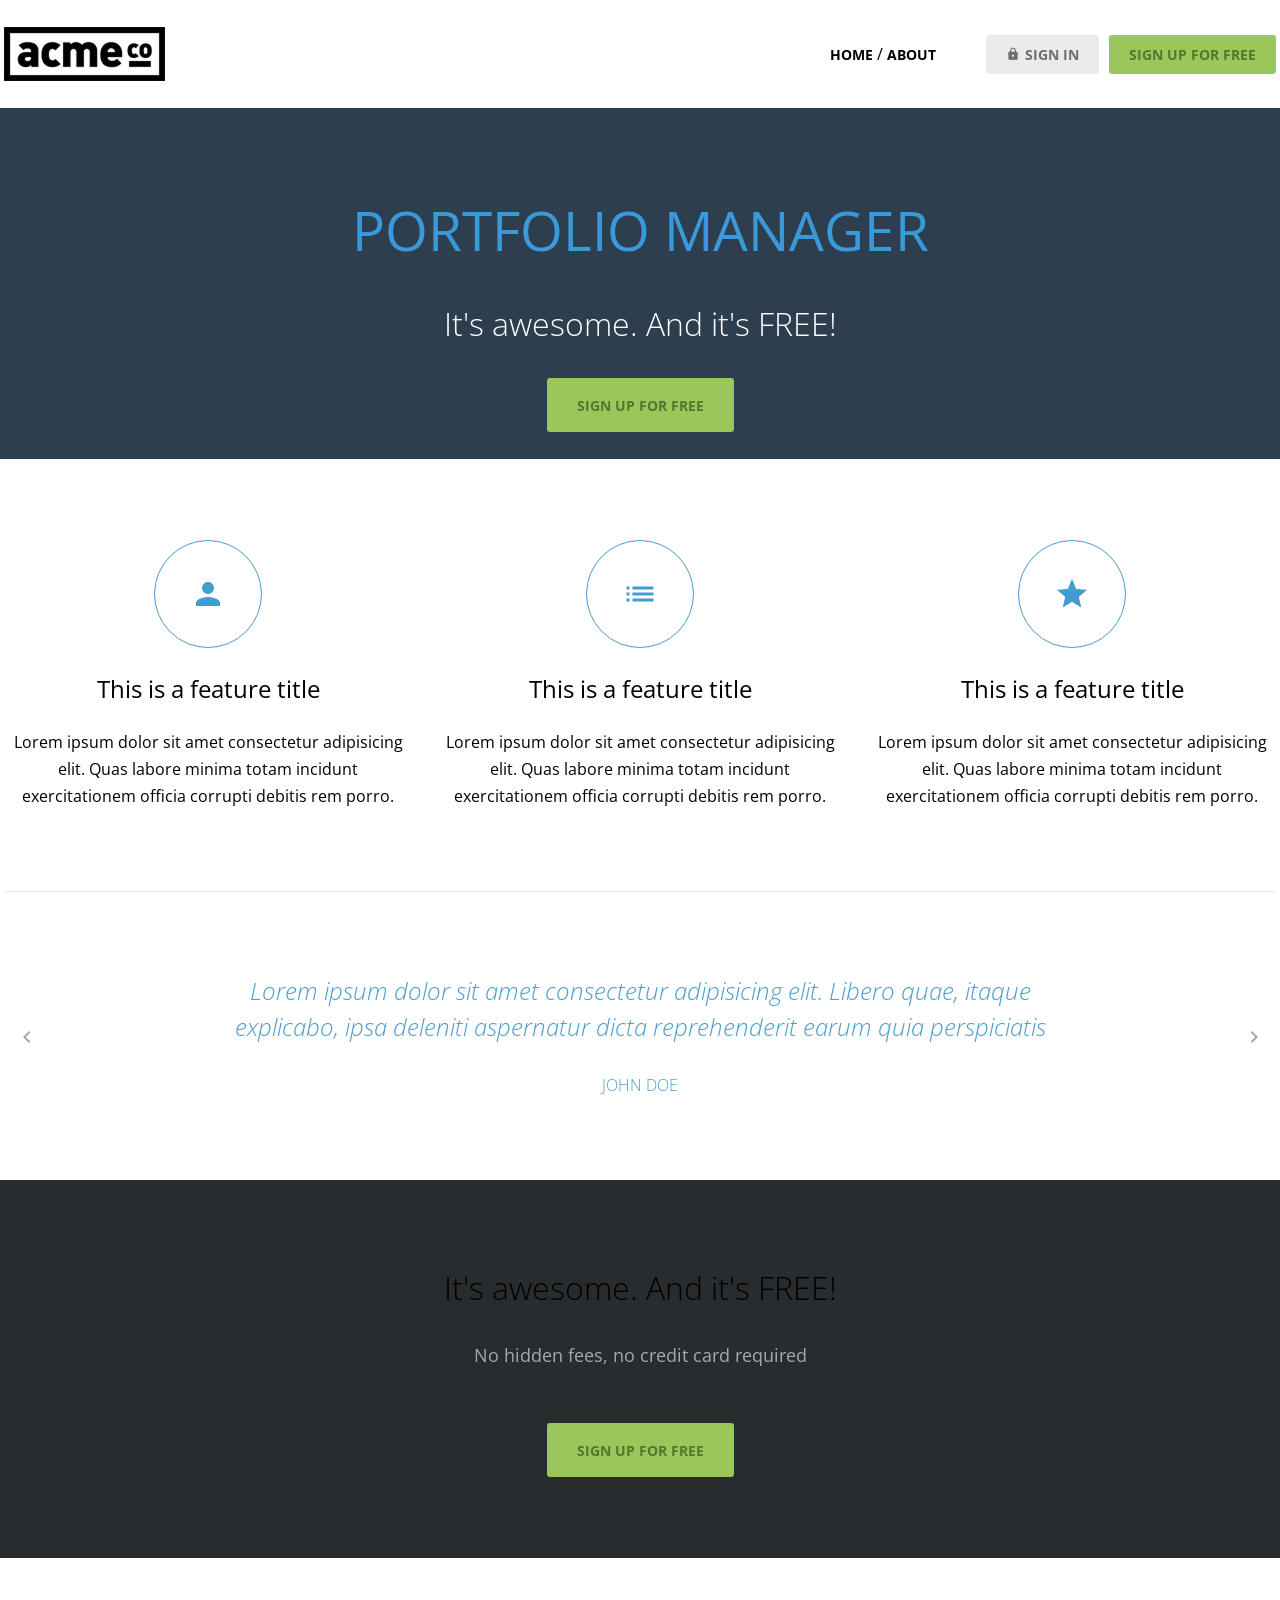
==== commit 1a71f311: "style: cta gap 추가" ====
--- a/index.html
+++ b/index.html
@@ -127,7 +127,7 @@
         </button>
       </section>
       <section class="cta inner-pd d-flex flex-column align-items-center g-2">
-        <div class="content">
+        <div class="content d-flex flex-column g-1">
           <h3 class="text-body-l">It's awesome. And it's FREE!</h3>
           <p class="text-body-m-plus">No hidden fees, no credit card required</p>
         </div>
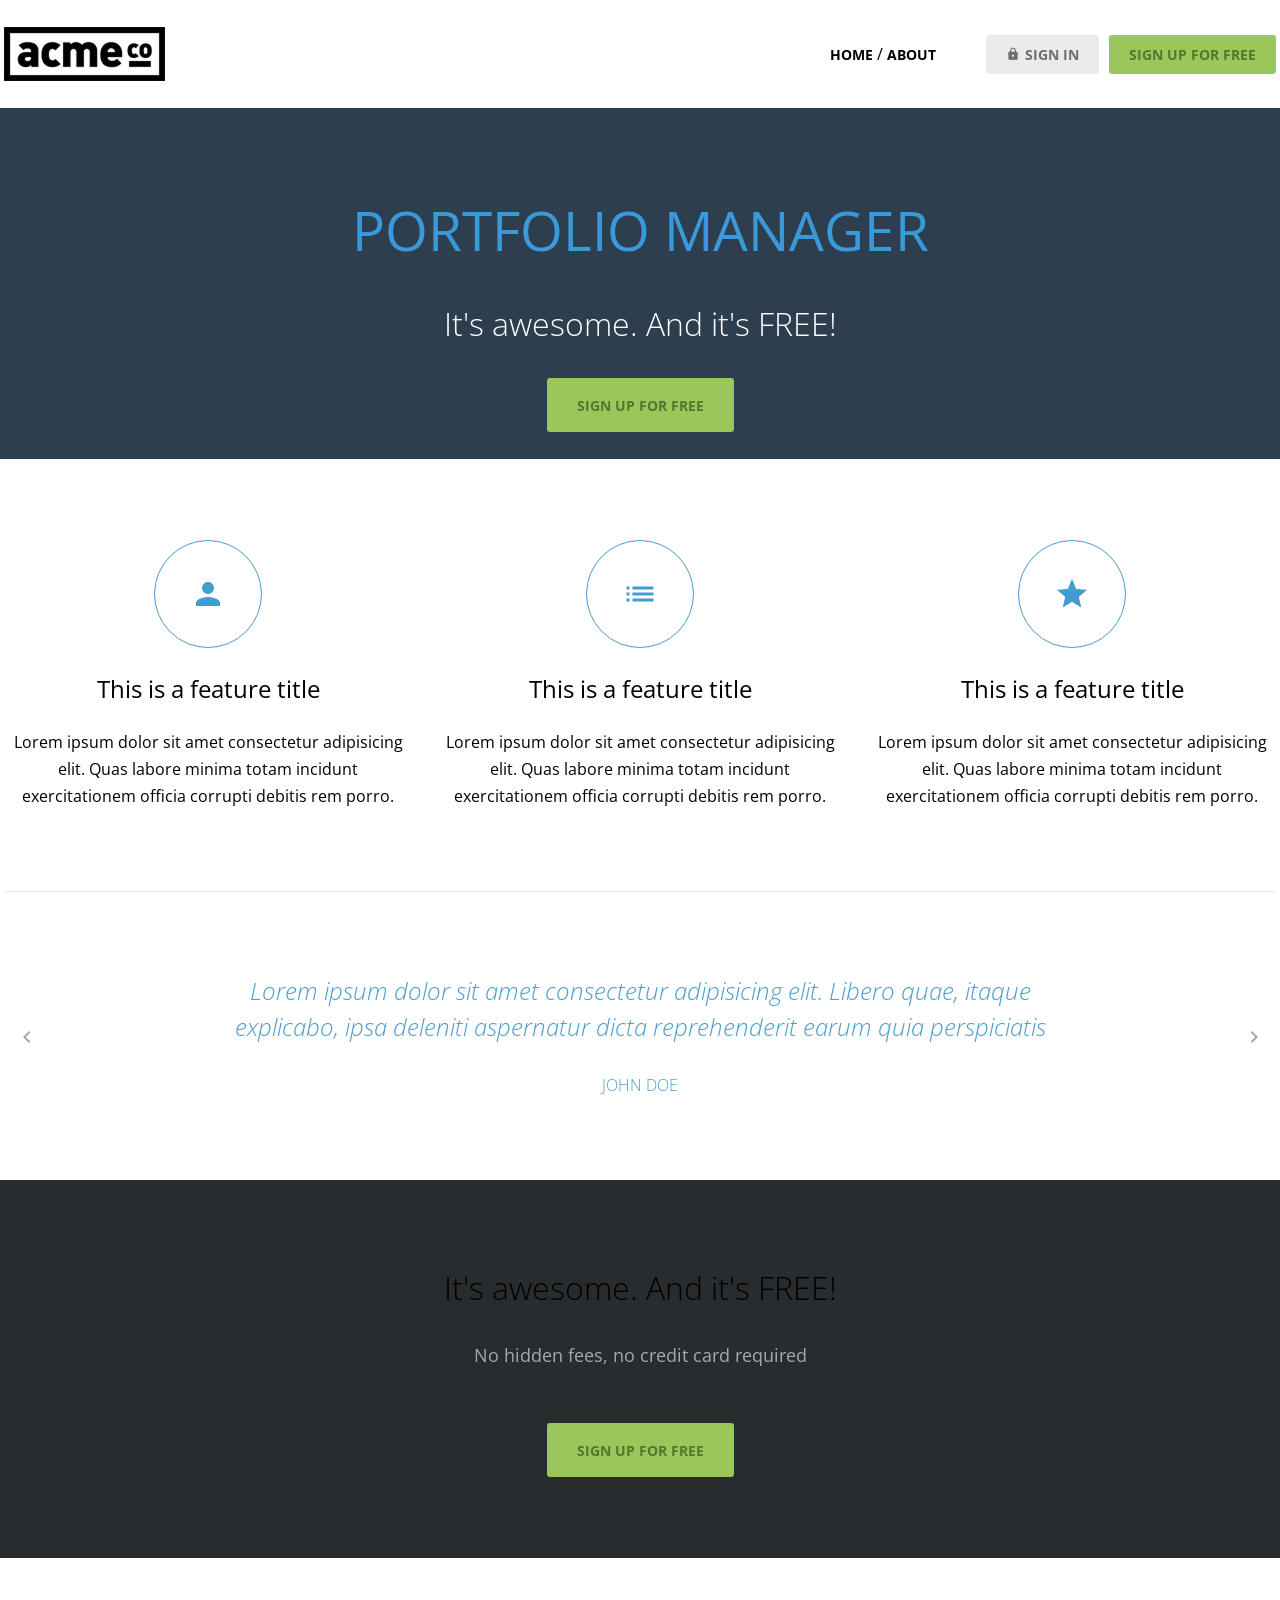
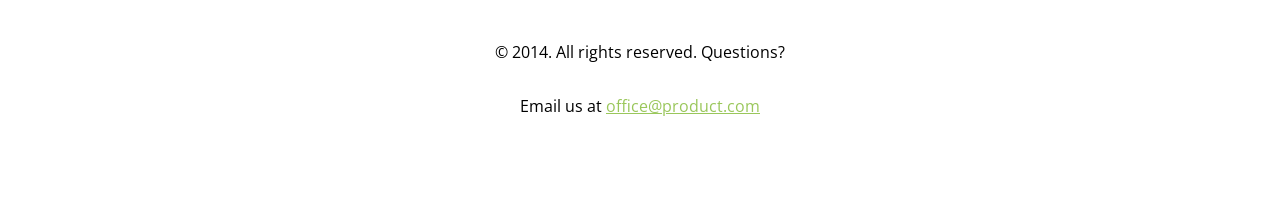
==== commit 74112743: "feat: footer HTML/CSS add" ====
--- a/index.html
+++ b/index.html
@@ -134,6 +134,9 @@
         <a href="#" class="btn btn-primary big">sign up for free</a>
       </section>
     </main>
-    <footer class="inner-pd"></footer>
+    <footer class="inner-pd d-flex flex-column g-1 align-items-center">
+      <p>&copy; 2014. All rights reserved. Questions?</p>
+      <p>Email us at <a href="#" class="text-link">office@product.com</a></p>
+    </footer>
   </body>
 </html>
--- a/css/common.css
+++ b/css/common.css
@@ -169,6 +169,11 @@
   background: var(--super--light--gray);
 }
 
+.text-link {
+  text-decoration: underline;
+  color: var(--primary);
+}
+
 /* 헤더 */
 body > header {
   background: var(--white);
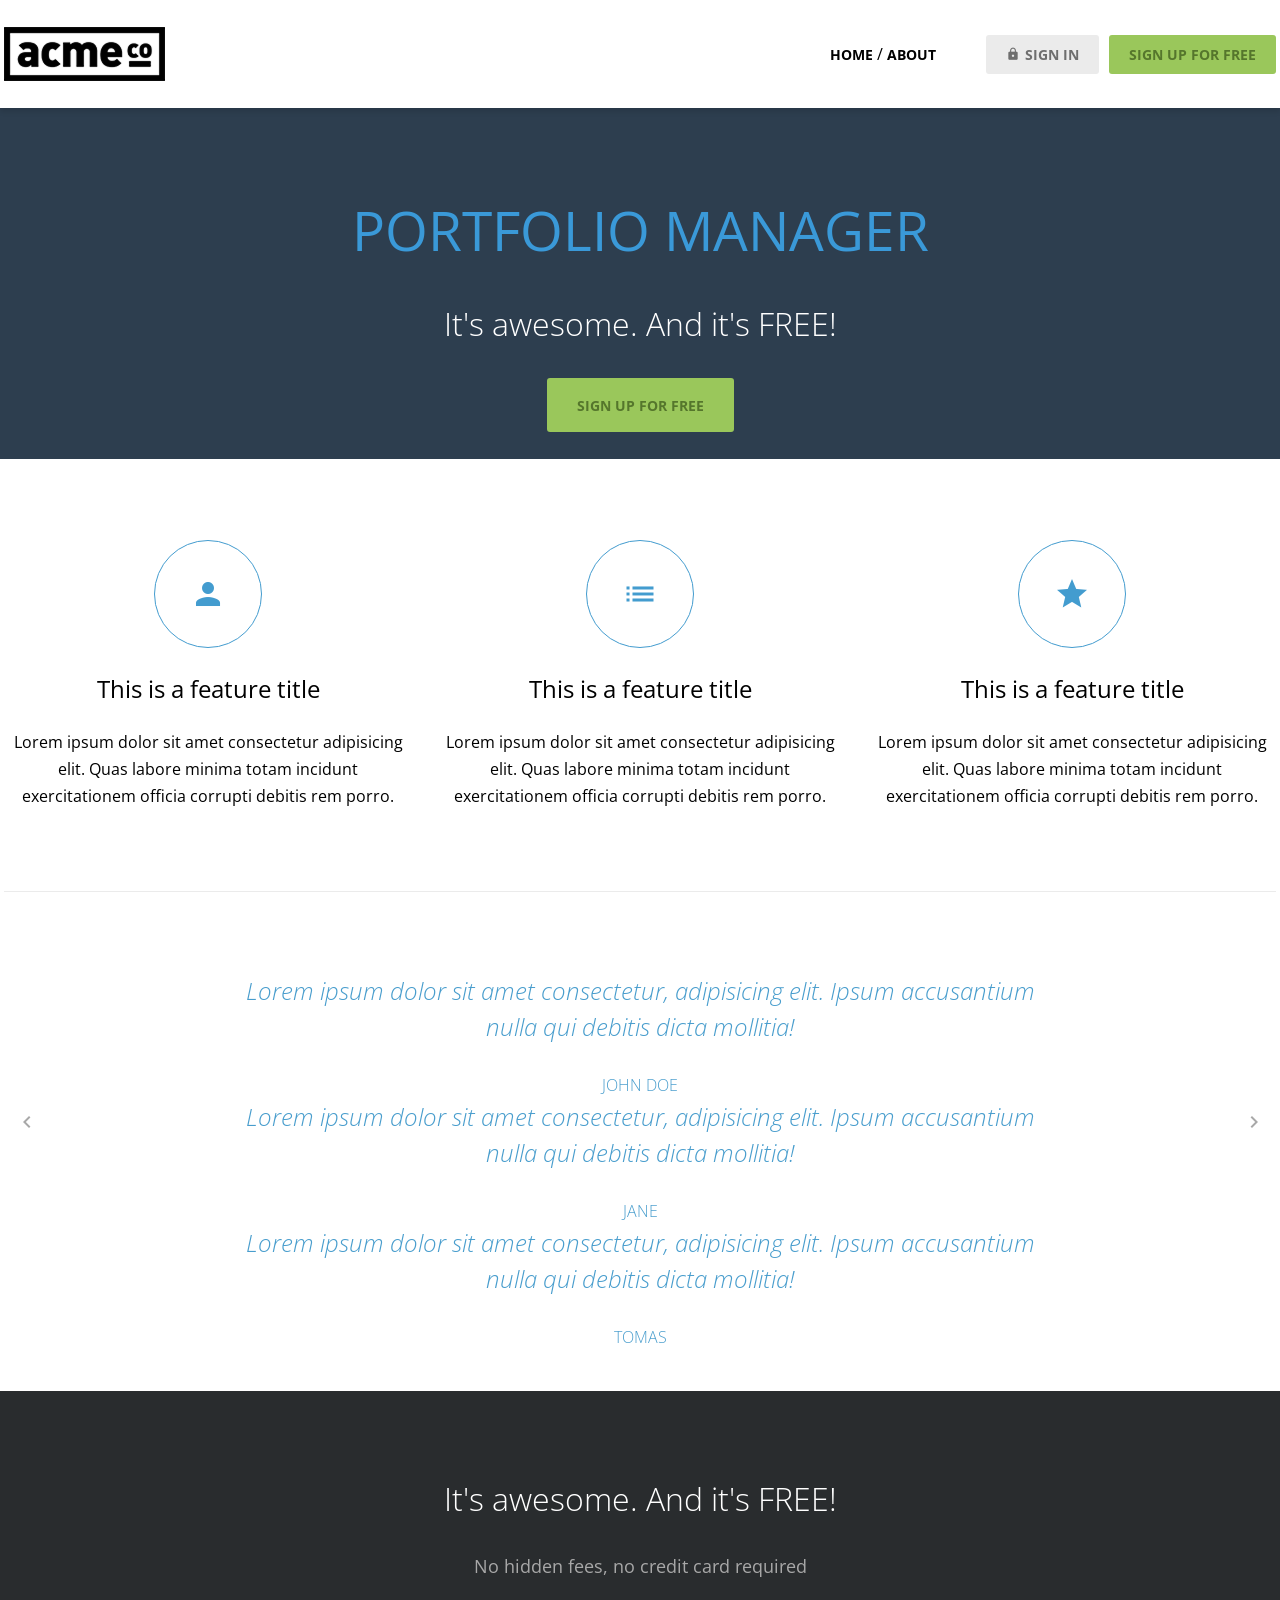
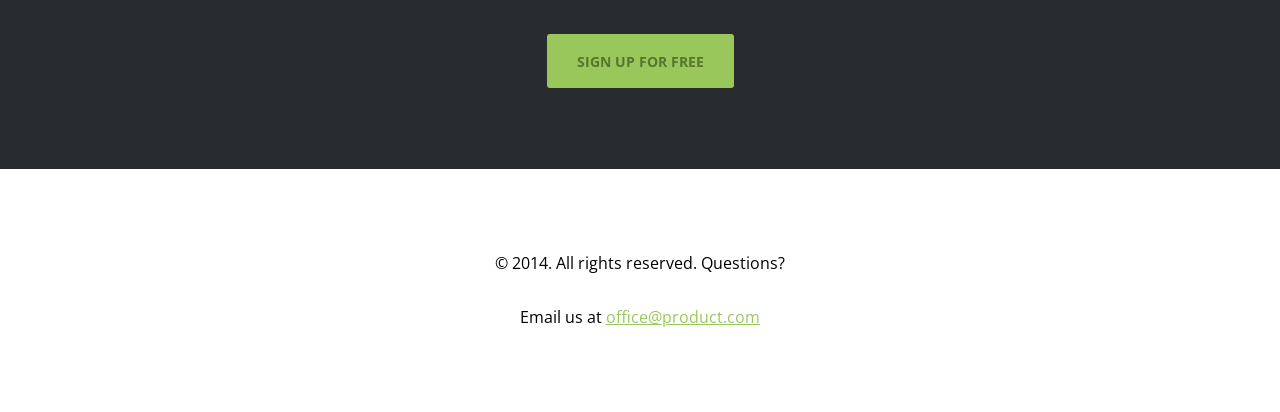
==== commit b6288675: "feat: [index, about] swiper 슬라이더 적용" ====
--- a/index.html
+++ b/index.html
@@ -11,6 +11,9 @@
       rel="stylesheet"
     />
     <link href="https://fonts.googleapis.com/icon?family=Material+Icons" rel="stylesheet" />
+    <link rel="stylesheet" href="https://cdn.jsdelivr.net/npm/swiper@12/swiper-bundle.min.css" />
+
+    <script src="https://cdn.jsdelivr.net/npm/swiper@12/swiper-bundle.min.js"></script>
     <link rel="stylesheet" href="css/common.css" />
     <link rel="stylesheet" href="css/index.css" />
   </head>
@@ -27,17 +30,17 @@
         <nav>
           <ul class="d-flex align-items-center">
             <li>
-              <a href="" class="text-nav">home</a>
+              <a href="index.html" class="text-nav">home</a>
               /
-              <a href="" class="text-nav">about</a>
+              <a href="about.html" class="text-nav">about</a>
             </li>
             <li>
-              <a href="#" class="btn btn-secondary"
+              <a href="signin.html" class="btn btn-secondary"
                 ><span class="material-icons">lock</span>sign in</a
               >
             </li>
             <li>
-              <a href="#" class="btn btn-primary">sign up for free</a>
+              <a href="signup.html" class="btn btn-primary">sign up for free</a>
             </li>
           </ul>
         </nav>
@@ -88,35 +91,35 @@
         </ul>
       </section>
       <hr class="container" />
-      <section class="testimonial slidewrapper container inner-pd">
+      <section class="swiper slidewrapper testimonial container inner-pd">
         <h2 class="hidden">testimonial</h2>
-        <ul class="slidecontainer">
-          <li>
+        <ul class="swiper-wrapper slidecontainer">
+          <li class="swiper-slide">
             <blockquote>
               <p>
-                Lorem ipsum dolor sit amet consectetur adipisicing elit. Libero quae, itaque
-                explicabo, ipsa deleniti aspernatur dicta reprehenderit earum quia perspiciatis
+                Lorem ipsum dolor sit amet consectetur, adipisicing elit. Ipsum accusantium nulla
+                qui debitis dicta mollitia!
               </p>
             </blockquote>
             <small>john doe</small>
           </li>
-          <li>
+          <li class="swiper-slide">
             <blockquote>
               <p>
-                Lorem ipsum dolor sit amet consectetur adipisicing elit. Libero quae, itaque
-                explicabo, ipsa deleniti aspernatur dicta reprehenderit earum quia perspiciatis
+                Lorem ipsum dolor sit amet consectetur, adipisicing elit. Ipsum accusantium nulla
+                qui debitis dicta mollitia!
               </p>
             </blockquote>
             <small>jane</small>
           </li>
-          <li>
+          <li class="swiper-slide">
             <blockquote>
               <p>
-                Lorem ipsum dolor sit amet consectetur adipisicing elit. Libero quae, itaque
-                explicabo, ipsa deleniti aspernatur dicta reprehenderit earum quia perspiciatis
+                Lorem ipsum dolor sit amet consectetur, adipisicing elit. Ipsum accusantium nulla
+                qui debitis dicta mollitia!
               </p>
             </blockquote>
-            <small>thomas</small>
+            <small>tomas</small>
           </li>
         </ul>
         <button type="button" class="button prev">
@@ -134,9 +137,10 @@
         <a href="#" class="btn btn-primary big">sign up for free</a>
       </section>
     </main>
-    <footer class="inner-pd d-flex flex-column g-1 align-items-center">
+    <footer class="inner-pd d-flex flex-column align-items-center g-1">
       <p>&copy; 2014. All rights reserved. Questions?</p>
       <p>Email us at <a href="#" class="text-link">office@product.com</a></p>
     </footer>
+    <script src="js/main.js"></script>
   </body>
 </html>
--- a/css/common.css
+++ b/css/common.css
@@ -124,9 +124,17 @@
   align-items: center;
   color: var(--light--gray);
 }
+form .field label {
+  display: flex;
+}
 form .field input {
   font-style: italic;
   color: var(--black);
+  width: 100%;
+  outline: none;
+}
+form .field:focus-within {
+  box-shadow: inset 0 0 5px rgba(72, 0, 255, 0.7);
 }
 form .field input::placeholder {
   color: var(--super--light--gray);
@@ -145,7 +153,8 @@
 }
 /* 레이아웃 */
 .container {
-  width: 1272px;
+  max-width: 1272px;
+  width: 100%;
   margin: 0 auto;
 }
 .inner-pd {
@@ -173,12 +182,24 @@
   text-decoration: underline;
   color: var(--primary);
 }
+section .header {
+  margin-bottom: calc(var(--base-unit) * 2);
+}
 
 /* 헤더 */
 body > header {
   background: var(--white);
   padding: var(--base-unit) 0;
   box-shadow: 0 4px 5px rgba(0, 0, 0, 0.1);
+  position: sticky;
+  top: 0;
+  transition: 0.3s ease-out;
+
+  z-index: 9999;
+}
+
+body > header.fixed {
+  padding: calc(var(--base-unit) / 2) 0;
 }
 
 header nav ul {
@@ -192,18 +213,27 @@
 .slidewrapper {
   position: relative;
   overflow: hidden;
+
+  padding-bottom: 40px;
 }
 .slidecontainer {
-  width: 300%; /* js 부모 너비파악, 슬라이드 개수 파악, 너비 계산 지정할 예정 */
-  display: flex;
+  /* js 부모 너비파악, 슬라이드 개수 파악, 너비 계산 지정할 예정 */
+  /* width: 300%;  */
+  /* display: flex; */
   transition: 0.3s ease-out;
 }
 .slidecontainer li {
-  width: 100%;
+  /* width: 100%; */
   display: flex;
   flex-direction: column;
   align-items: center;
   gap: var(--base-unit);
+
+  text-align: center;
+}
+.slidecontainer li > p {
+  width: 700px;
+  text-align: center;
 }
 .slidewrapper button {
   width: 45px;
@@ -216,12 +246,19 @@
   position: absolute;
   top: 50%;
   transform: translateY(-50%);
-}
-.slidewrapper button.prev {
+
+  top: calc(50% - 20px); 
+  transform: translateY(-50%);
+  z-index: 10;
+}
+.slidewrapper button.prev  {
   left: 0;
 }
 .slidewrapper button.next {
   right: 0;
+}
+.slidewrapper .swiper-pagination {
+  bottom: 10px;
 }
 
 /* CTA */
@@ -229,4 +266,5 @@
   background: var(--c-t-a);
 }
 .cta h3 {
-}
+  color: var(--white);
+}
--- a/css/index.css
+++ b/css/index.css
@@ -26,11 +26,10 @@
 .features .icon span {
   font-size: 36px;
 }
-
 .testimonial li {
   font-weight: 300;
   color: var(--light-blue);
-  text-align: center;
+  /* text-align: center; */
 }
 .testimonial blockquote {
   width: 840px;
